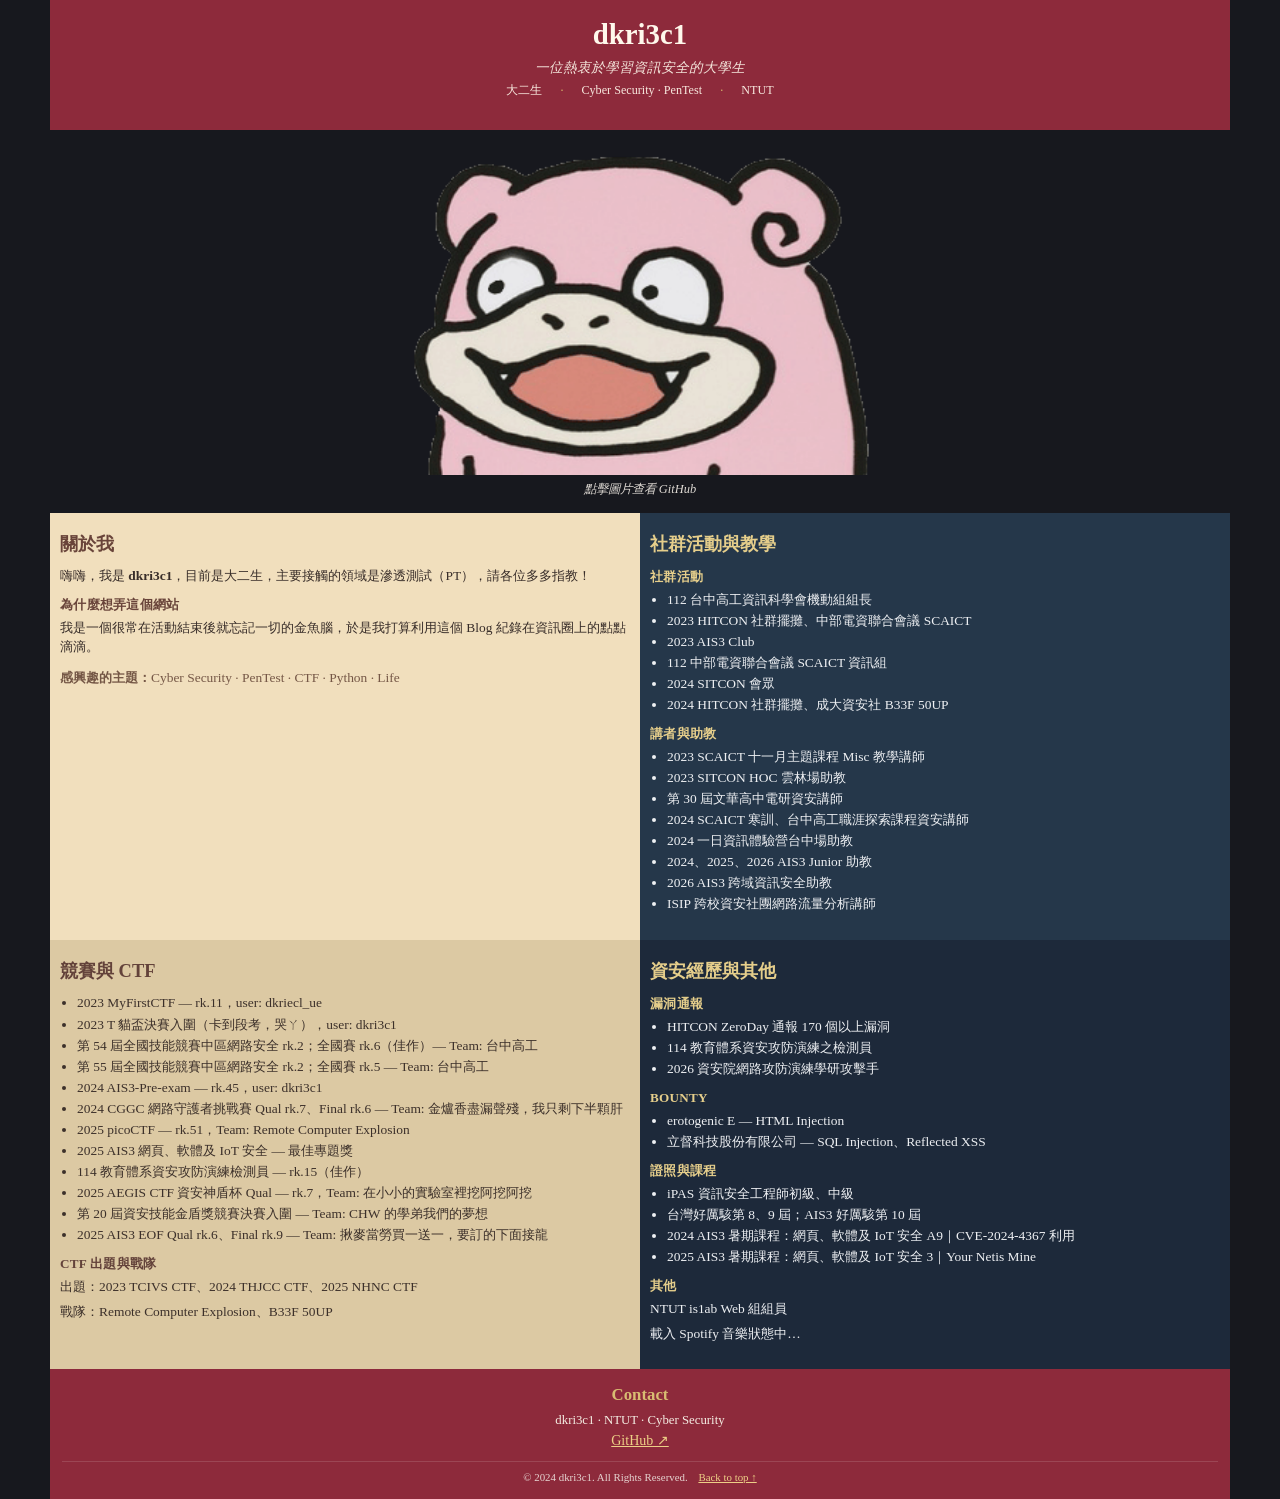
==== index.html @ 4e55df42 "Add files via upload" ====
<!DOCTYPE html>
<html lang="zh-Hant">
<head>
  <meta charset="UTF-8">
  <meta name="viewport" content="width=device-width, initial-scale=1.0">
  <meta name="description" content="dkri3c1 的自我介紹、資訊安全學習與社群經歷。">
  <title>dkri3c1 | About Me</title>
  <link rel="stylesheet" href="style.css">
</head>
<body>
  <main id="top">
    <header class="profile-header">
      <h1>dkri3c1</h1>
      <p class="subtitle">一位熱衷於學習資訊安全的大學生</p>
      <div class="profile-meta">
        <span>大二生</span><span>Cyber Security · PenTest</span><span>NTUT</span>
      </div>
    </header>

    <figure class="hero">
      <a href="https://github.com/dkri3c1" target="_blank" rel="noopener noreferrer" aria-label="前往 dkri3c1 的 GitHub">
        <img src="profile.png" alt="dkri3c1 的粉紅色卡通頭像">
      </a>
      <figcaption><em>點擊圖片查看 GitHub</em></figcaption>
    </figure>

    <section class="profile-grid" aria-label="About dkri3c1">
      <article class="panel about">
        <h2>關於我</h2>
        <p>嗨嗨，我是 <strong>dkri3c1</strong>，目前是大二生，主要接觸的領域是滲透測試（PT），請各位多多指教！</p>
        <h3>為什麼想弄這個網站</h3>
        <p>我是一個很常在活動結束後就忘記一切的金魚腦，於是我打算利用這個 Blog 紀錄在資訊圈上的點點滴滴。</p>
        <p class="topics"><strong>感興趣的主題：</strong>Cyber Security · PenTest · CTF · Python · Life</p>
      </article>

      <article class="panel community">
        <h2>社群活動與教學</h2>
        <h3>社群活動</h3>
        <ul>
          <li>112 台中高工資訊科學會機動組組長</li>
          <li>2023 HITCON 社群擺攤、中部電資聯合會議 SCAICT</li>
          <li>2023 AIS3 Club</li>
          <li>112 中部電資聯合會議 SCAICT 資訊組</li>
          <li>2024 SITCON 會眾</li>
          <li>2024 HITCON 社群擺攤、成大資安社 B33F 50UP</li>
        </ul>
        <h3>講者與助教</h3>
        <ul>
          <li>2023 SCAICT 十一月主題課程 Misc 教學講師</li>
          <li>2023 SITCON HOC 雲林場助教</li>
          <li>第 30 屆文華高中電研資安講師</li>
          <li>2024 SCAICT 寒訓、台中高工職涯探索課程資安講師</li>
          <li>2024 一日資訊體驗營台中場助教</li>
          <li>2024、2025、2026 AIS3 Junior 助教</li>
          <li>2026 AIS3 跨域資訊安全助教</li>
          <li>ISIP 跨校資安社團網路流量分析講師</li>
        </ul>
      </article>

      <article class="panel competitions">
        <h2>競賽與 CTF</h2>
        <ul>
          <li>2023 MyFirstCTF — rk.11，user: dkriecl_ue</li>
          <li>2023 T 貓盃決賽入圍（卡到段考，哭ㄚ），user: dkri3c1</li>
          <li>第 54 屆全國技能競賽中區網路安全 rk.2；全國賽 rk.6（佳作）— Team: 台中高工</li>
          <li>第 55 屆全國技能競賽中區網路安全 rk.2；全國賽 rk.5 — Team: 台中高工</li>
          <li>2024 AIS3-Pre-exam — rk.45，user: dkri3c1</li>
          <li>2024 CGGC 網路守護者挑戰賽 Qual rk.7、Final rk.6 — Team: 金爐香盡漏聲殘，我只剩下半顆肝</li>
          <li>2025 picoCTF — rk.51，Team: Remote Computer Explosion</li>
          <li>2025 AIS3 網頁、軟體及 IoT 安全 — 最佳專題獎</li>
          <li>114 教育體系資安攻防演練檢測員 — rk.15（佳作）</li>
          <li>2025 AEGIS CTF 資安神盾杯 Qual — rk.7，Team: 在小小的實驗室裡挖阿挖阿挖</li>
          <li>第 20 屆資安技能金盾獎競賽決賽入圍 — Team: CHW 的學弟我們的夢想</li>
          <li>2025 AIS3 EOF Qual rk.6、Final rk.9 — Team: 揪麥當勞買一送一，要訂的下面接龍</li>
        </ul>
        <h3>CTF 出題與戰隊</h3>
        <p>出題：2023 TCIVS CTF、2024 THJCC CTF、2025 NHNC CTF</p>
        <p>戰隊：Remote Computer Explosion、B33F 50UP</p>
      </article>

      <article class="panel security">
        <h2>資安經歷與其他</h2>
        <h3>漏洞通報</h3>
        <ul>
          <li>HITCON ZeroDay 通報 170 個以上漏洞</li>
          <li>114 教育體系資安攻防演練之檢測員</li>
          <li>2026 資安院網路攻防演練學研攻擊手</li>
        </ul>
        <h3>Bounty</h3>
        <ul><li>erotogenic E — HTML Injection</li><li>立督科技股份有限公司 — SQL Injection、Reflected XSS</li></ul>
        <h3>證照與課程</h3>
        <ul>
          <li>iPAS 資訊安全工程師初級、中級</li>
          <li>台灣好厲駭第 8、9 屆；AIS3 好厲駭第 10 屆</li>
          <li>2024 AIS3 暑期課程：網頁、軟體及 IoT 安全 A9｜CVE-2024-4367 利用</li>
          <li>2025 AIS3 暑期課程：網頁、軟體及 IoT 安全 3｜Your Netis Mine</li>
        </ul>
        <h3>其他</h3>
        <p>NTUT is1ab Web 組組員</p>
        <p>載入 Spotify 音樂狀態中…</p>
      </article>
    </section>

    <footer class="contact">
      <h2>Contact</h2>
      <p>dkri3c1 · NTUT · Cyber Security</p>
      <a href="https://github.com/dkri3c1" target="_blank" rel="noopener noreferrer">GitHub ↗</a>
      <p class="copyright">© 2024 dkri3c1. All Rights Reserved. <a href="#top">Back to top ↑</a></p>
    </footer>
  </main>
</body>
</html>
---- style.css ----
:root {
  color-scheme: light;
  --night: #17181e;
  --burgundy: #8d2a3b;
  --blue: #25374a;
  --blue-deep: #1d293a;
  --cream: #f1dfbd;
  --sand: #dcc9a3;
  --gold: #d8bc72;
  --ink: #382d29;
}
* { box-sizing: border-box; }
html { scroll-behavior: smooth; }
body { margin: 0; background: var(--night); color: #f3f0e9; font-family: Georgia, 'Times New Roman', serif; font-size: 14px; line-height: 1.42; }
main { width: 100%; max-width: 1180px; margin: 0 auto; background: var(--night); }
.profile-header { min-height: 130px; padding: 18px 18px 15px; text-align: center; background: var(--burgundy); }
.profile-header h1 { margin: 0; color: #fff8ec; font-size: 1.8rem; line-height: 1.15; }
.subtitle { margin: 7px 0 5px; color: #f4e5db; font-size: .85rem; font-style: italic; }
.profile-meta { display: flex; flex-wrap: wrap; justify-content: center; gap: 4px 18px; color: #f8e9df; font-size: .76rem; }
.profile-meta span + span::before { content: '·'; margin-right: 18px; color: #d7b76d; }
.hero { margin: 0; padding: 10px 16px 14px; text-align: center; background: var(--night); }
.hero a { display: block; width: min(49vw, 480px); margin: 0 auto; }
.hero img { display: block; width: 100%; height: auto; }
.hero figcaption { padding-top: 6px; color: #ddd8d2; font-size: .78rem; }
.profile-grid { display: grid; grid-template-columns: repeat(2, minmax(0, 1fr)); }
.panel { min-width: 0; min-height: 175px; padding: 18px 10px 20px; font-size: .84rem; }
.panel h2 { margin: 0 0 9px; font-size: 1.15rem; }
.panel h3 { margin: 11px 0 3px; font-size: .82rem; text-transform: uppercase; letter-spacing: .02em; }
.panel p { margin: 0 0 6px; }
.panel ul { margin: 0 0 7px; padding-left: 17px; }
.panel li { margin: 2px 0; }
.about { background: var(--cream); color: var(--ink); }
.about h2, .about h3 { color: #69443a; }
.about .topics { margin-top: 12px; color: #755746; }
.community { background: var(--blue); color: #eef0f3; }
.community h2, .community h3 { color: #e5ce8b; }
.competitions { background: var(--sand); color: #3c302a; }
.competitions h2, .competitions h3 { color: #63423a; }
.security { background: var(--blue-deep); color: #eef0f3; }
.security h2, .security h3 { color: #e5ce8b; }
.contact { padding: 14px 12px 12px; text-align: center; background: var(--burgundy); color: #f5eee4; }
.contact h2 { margin: 0 0 4px; color: var(--gold); font-size: 1.05rem; }
.contact p { margin: 2px 0; font-size: .8rem; }
.contact > a { color: #e8ce8c; }
.copyright { margin-top: 10px !important; padding-top: 8px; border-top: 1px solid rgb(255 255 255 / 13%); color: #e6d4d1; font-size: .68rem !important; }
.copyright a { margin-left: 8px; color: #edcf86; }
a:link { color: #364bd1; }
a:visited { color: #9a83a9; }
a:hover { color: #fff0bd; }
a:active { color: #f18b62; }
.contact a:link { color: #edcf86; }
.contact a:visited { color: #f0bfd1; }
.contact a:hover { color: #fff8dd; }
.contact a:active { color: #ffae86; }
@media (max-width: 650px) {
  .profile-header { min-height: 120px; padding: 18px 12px 14px; }
  .profile-header h1 { font-size: 1.55rem; }
  .profile-meta { flex-direction: column; gap: 1px; }
  .profile-meta span + span::before { content: ''; margin: 0; }
  .hero { padding: 12px 10px; }
  .hero a { width: min(78vw, 330px); }
  .profile-grid { grid-template-columns: 1fr; }
  .panel { min-height: auto; padding: 17px 12px; }
}
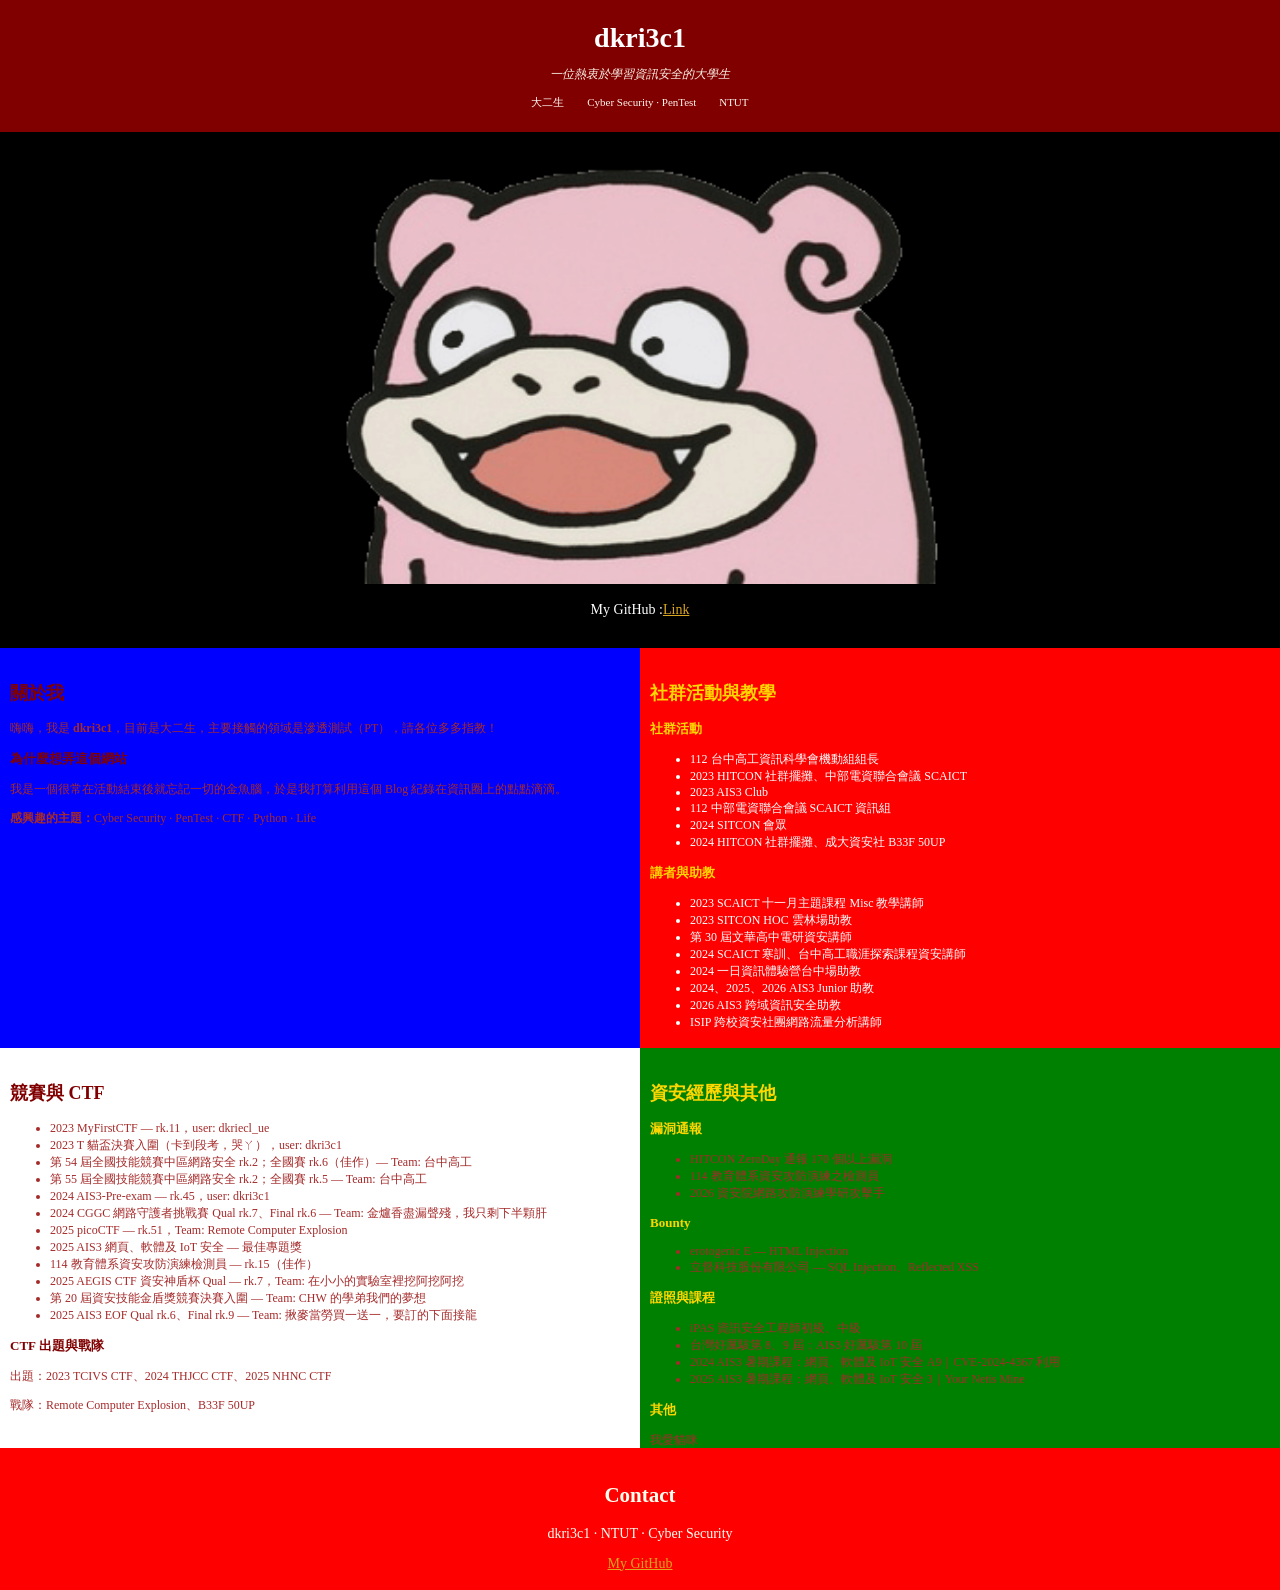
==== commit 242af767: "Add files via upload" ====
--- a/index.html
+++ b/index.html
@@ -3,110 +3,126 @@
 <head>
   <meta charset="UTF-8">
   <meta name="viewport" content="width=device-width, initial-scale=1.0">
-  <meta name="description" content="dkri3c1 的自我介紹、資訊安全學習與社群經歷。">
   <title>dkri3c1 | About Me</title>
   <link rel="stylesheet" href="style.css">
 </head>
+
 <body>
-  <main id="top">
-    <header class="profile-header">
-      <h1>dkri3c1</h1>
-      <p class="subtitle">一位熱衷於學習資訊安全的大學生</p>
-      <div class="profile-meta">
-        <span>大二生</span><span>Cyber Security · PenTest</span><span>NTUT</span>
-      </div>
-    </header>
+  <div class="profile-header">
+    <h1>dkri3c1</h1>
+    <p class="subtitle">一位熱衷於學習資訊安全的大學生</p>
 
-    <figure class="hero">
-      <a href="https://github.com/dkri3c1" target="_blank" rel="noopener noreferrer" aria-label="前往 dkri3c1 的 GitHub">
-        <img src="profile.png" alt="dkri3c1 的粉紅色卡通頭像">
-      </a>
-      <figcaption><em>點擊圖片查看 GitHub</em></figcaption>
-    </figure>
+    <div class="profile-meta">
+      <span>大二生</span>
+      <span>Cyber Security · PenTest</span>
+      <span>NTUT</span>
+    </div>
+  </div>
 
-    <section class="profile-grid" aria-label="About dkri3c1">
-      <article class="panel about">
-        <h2>關於我</h2>
-        <p>嗨嗨，我是 <strong>dkri3c1</strong>，目前是大二生，主要接觸的領域是滲透測試（PT），請各位多多指教！</p>
-        <h3>為什麼想弄這個網站</h3>
-        <p>我是一個很常在活動結束後就忘記一切的金魚腦，於是我打算利用這個 Blog 紀錄在資訊圈上的點點滴滴。</p>
-        <p class="topics"><strong>感興趣的主題：</strong>Cyber Security · PenTest · CTF · Python · Life</p>
-      </article>
+  <div class="hero">
+    <a href="https://github.com/dkri3c1v2">
+      <img src="profile.png">
+    </a>
+    <p>My GitHub :<a href ="https://github.com/dkri3c1v2">Link</a></p>
+    </div>
 
-      <article class="panel community">
-        <h2>社群活動與教學</h2>
-        <h3>社群活動</h3>
-        <ul>
-          <li>112 台中高工資訊科學會機動組組長</li>
-          <li>2023 HITCON 社群擺攤、中部電資聯合會議 SCAICT</li>
-          <li>2023 AIS3 Club</li>
-          <li>112 中部電資聯合會議 SCAICT 資訊組</li>
-          <li>2024 SITCON 會眾</li>
-          <li>2024 HITCON 社群擺攤、成大資安社 B33F 50UP</li>
-        </ul>
-        <h3>講者與助教</h3>
-        <ul>
-          <li>2023 SCAICT 十一月主題課程 Misc 教學講師</li>
-          <li>2023 SITCON HOC 雲林場助教</li>
-          <li>第 30 屆文華高中電研資安講師</li>
-          <li>2024 SCAICT 寒訓、台中高工職涯探索課程資安講師</li>
-          <li>2024 一日資訊體驗營台中場助教</li>
-          <li>2024、2025、2026 AIS3 Junior 助教</li>
-          <li>2026 AIS3 跨域資訊安全助教</li>
-          <li>ISIP 跨校資安社團網路流量分析講師</li>
-        </ul>
-      </article>
+  <div class="profile-grid">
 
-      <article class="panel competitions">
-        <h2>競賽與 CTF</h2>
-        <ul>
-          <li>2023 MyFirstCTF — rk.11，user: dkriecl_ue</li>
-          <li>2023 T 貓盃決賽入圍（卡到段考，哭ㄚ），user: dkri3c1</li>
-          <li>第 54 屆全國技能競賽中區網路安全 rk.2；全國賽 rk.6（佳作）— Team: 台中高工</li>
-          <li>第 55 屆全國技能競賽中區網路安全 rk.2；全國賽 rk.5 — Team: 台中高工</li>
-          <li>2024 AIS3-Pre-exam — rk.45，user: dkri3c1</li>
-          <li>2024 CGGC 網路守護者挑戰賽 Qual rk.7、Final rk.6 — Team: 金爐香盡漏聲殘，我只剩下半顆肝</li>
-          <li>2025 picoCTF — rk.51，Team: Remote Computer Explosion</li>
-          <li>2025 AIS3 網頁、軟體及 IoT 安全 — 最佳專題獎</li>
-          <li>114 教育體系資安攻防演練檢測員 — rk.15（佳作）</li>
-          <li>2025 AEGIS CTF 資安神盾杯 Qual — rk.7，Team: 在小小的實驗室裡挖阿挖阿挖</li>
-          <li>第 20 屆資安技能金盾獎競賽決賽入圍 — Team: CHW 的學弟我們的夢想</li>
-          <li>2025 AIS3 EOF Qual rk.6、Final rk.9 — Team: 揪麥當勞買一送一，要訂的下面接龍</li>
-        </ul>
-        <h3>CTF 出題與戰隊</h3>
-        <p>出題：2023 TCIVS CTF、2024 THJCC CTF、2025 NHNC CTF</p>
-        <p>戰隊：Remote Computer Explosion、B33F 50UP</p>
-      </article>
+    <div class="panel about">
+      <h2>關於我</h2>
+      <p>嗨嗨，我是 <strong>dkri3c1</strong>，目前是大二生，主要接觸的領域是滲透測試（PT），請各位多多指教！</p>
 
-      <article class="panel security">
-        <h2>資安經歷與其他</h2>
-        <h3>漏洞通報</h3>
-        <ul>
-          <li>HITCON ZeroDay 通報 170 個以上漏洞</li>
-          <li>114 教育體系資安攻防演練之檢測員</li>
-          <li>2026 資安院網路攻防演練學研攻擊手</li>
-        </ul>
-        <h3>Bounty</h3>
-        <ul><li>erotogenic E — HTML Injection</li><li>立督科技股份有限公司 — SQL Injection、Reflected XSS</li></ul>
-        <h3>證照與課程</h3>
-        <ul>
-          <li>iPAS 資訊安全工程師初級、中級</li>
-          <li>台灣好厲駭第 8、9 屆；AIS3 好厲駭第 10 屆</li>
-          <li>2024 AIS3 暑期課程：網頁、軟體及 IoT 安全 A9｜CVE-2024-4367 利用</li>
-          <li>2025 AIS3 暑期課程：網頁、軟體及 IoT 安全 3｜Your Netis Mine</li>
-        </ul>
-        <h3>其他</h3>
-        <p>NTUT is1ab Web 組組員</p>
-        <p>載入 Spotify 音樂狀態中…</p>
-      </article>
-    </section>
+      <h3>為什麼想弄這個網站</h3>
+      <p>我是一個很常在活動結束後就忘記一切的金魚腦，於是我打算利用這個 Blog 紀錄在資訊圈上的點點滴滴。</p>
 
-    <footer class="contact">
-      <h2>Contact</h2>
-      <p>dkri3c1 · NTUT · Cyber Security</p>
-      <a href="https://github.com/dkri3c1" target="_blank" rel="noopener noreferrer">GitHub ↗</a>
-      <p class="copyright">© 2024 dkri3c1. All Rights Reserved. <a href="#top">Back to top ↑</a></p>
-    </footer>
-  </main>
+      <p class="topics">
+        <strong>感興趣的主題：</strong>Cyber Security · PenTest · CTF · Python · Life
+      </p>
+    </div>
+
+    <div class="panel community">
+      <h2>社群活動與教學</h2>
+
+      <h3>社群活動</h3>
+      <ul>
+        <li>112 台中高工資訊科學會機動組組長</li>
+        <li>2023 HITCON 社群擺攤、中部電資聯合會議 SCAICT</li>
+        <li>2023 AIS3 Club</li>
+        <li>112 中部電資聯合會議 SCAICT 資訊組</li>
+        <li>2024 SITCON 會眾</li>
+        <li>2024 HITCON 社群擺攤、成大資安社 B33F 50UP</li>
+      </ul>
+
+      <h3>講者與助教</h3>
+      <ul>
+        <li>2023 SCAICT 十一月主題課程 Misc 教學講師</li>
+        <li>2023 SITCON HOC 雲林場助教</li>
+        <li>第 30 屆文華高中電研資安講師</li>
+        <li>2024 SCAICT 寒訓、台中高工職涯探索課程資安講師</li>
+        <li>2024 一日資訊體驗營台中場助教</li>
+        <li>2024、2025、2026 AIS3 Junior 助教</li>
+        <li>2026 AIS3 跨域資訊安全助教</li>
+        <li>ISIP 跨校資安社團網路流量分析講師</li>
+      </ul>
+    </div>
+
+    <div class="panel competitions">
+      <h2>競賽與 CTF</h2>
+
+      <ul>
+        <li>2023 MyFirstCTF — rk.11，user: dkriecl_ue</li>
+        <li>2023 T 貓盃決賽入圍（卡到段考，哭ㄚ），user: dkri3c1</li>
+        <li>第 54 屆全國技能競賽中區網路安全 rk.2；全國賽 rk.6（佳作）— Team: 台中高工</li>
+        <li>第 55 屆全國技能競賽中區網路安全 rk.2；全國賽 rk.5 — Team: 台中高工</li>
+        <li>2024 AIS3-Pre-exam — rk.45，user: dkri3c1</li>
+        <li>2024 CGGC 網路守護者挑戰賽 Qual rk.7、Final rk.6 — Team: 金爐香盡漏聲殘，我只剩下半顆肝</li>
+        <li>2025 picoCTF — rk.51，Team: Remote Computer Explosion</li>
+        <li>2025 AIS3 網頁、軟體及 IoT 安全 — 最佳專題獎</li>
+        <li>114 教育體系資安攻防演練檢測員 — rk.15（佳作）</li>
+        <li>2025 AEGIS CTF 資安神盾杯 Qual — rk.7，Team: 在小小的實驗室裡挖阿挖阿挖</li>
+        <li>第 20 屆資安技能金盾獎競賽決賽入圍 — Team: CHW 的學弟我們的夢想</li>
+        <li>2025 AIS3 EOF Qual rk.6、Final rk.9 — Team: 揪麥當勞買一送一，要訂的下面接龍</li>
+      </ul>
+
+      <h3>CTF 出題與戰隊</h3>
+      <p>出題：2023 TCIVS CTF、2024 THJCC CTF、2025 NHNC CTF</p>
+      <p>戰隊：Remote Computer Explosion、B33F 50UP</p>
+    </div>
+
+    <div class="panel security">
+      <h2>資安經歷與其他</h2>
+
+      <h3>漏洞通報</h3>
+      <ul>
+        <li>HITCON ZeroDay 通報 170 個以上漏洞</li>
+        <li>114 教育體系資安攻防演練之檢測員</li>
+        <li>2026 資安院網路攻防演練學研攻擊手</li>
+      </ul>
+
+      <h3>Bounty</h3>
+      <ul>
+        <li>erotogenic E — HTML Injection</li>
+        <li>立督科技股份有限公司 — SQL Injection、Reflected XSS</li>
+      </ul>
+
+      <h3>證照與課程</h3>
+      <ul>
+        <li>iPAS 資訊安全工程師初級、中級</li>
+        <li>台灣好厲駭第 8、9 屆；AIS3 好厲駭第 10 屆</li>
+        <li>2024 AIS3 暑期課程：網頁、軟體及 IoT 安全 A9｜CVE-2024-4367 利用</li>
+        <li>2025 AIS3 暑期課程：網頁、軟體及 IoT 安全 3｜Your Netis Mine</li>
+      </ul>
+
+      <h3>其他</h3>
+      <p>我愛貓咪</p>
+    </div>
+  </div>
+
+  <div class="contact">
+    <h2>Contact</h2>
+    <p>dkri3c1 · NTUT · Cyber Security</p>
+    <a href="https://github.com/dkri3c1v2">My GitHub</a>
+  </div>
+
 </body>
-</html>
+</html> 
--- a/style.css
+++ b/style.css
@@ -1,64 +1,128 @@
-:root {
-  color-scheme: light;
-  --night: #17181e;
-  --burgundy: #8d2a3b;
-  --blue: #25374a;
-  --blue-deep: #1d293a;
-  --cream: #f1dfbd;
-  --sand: #dcc9a3;
-  --gold: #d8bc72;
-  --ink: #382d29;
+* {
+    box-sizing: border-box;
 }
-* { box-sizing: border-box; }
-html { scroll-behavior: smooth; }
-body { margin: 0; background: var(--night); color: #f3f0e9; font-family: Georgia, 'Times New Roman', serif; font-size: 14px; line-height: 1.42; }
-main { width: 100%; max-width: 1180px; margin: 0 auto; background: var(--night); }
-.profile-header { min-height: 130px; padding: 18px 18px 15px; text-align: center; background: var(--burgundy); }
-.profile-header h1 { margin: 0; color: #fff8ec; font-size: 1.8rem; line-height: 1.15; }
-.subtitle { margin: 7px 0 5px; color: #f4e5db; font-size: .85rem; font-style: italic; }
-.profile-meta { display: flex; flex-wrap: wrap; justify-content: center; gap: 4px 18px; color: #f8e9df; font-size: .76rem; }
-.profile-meta span + span::before { content: '·'; margin-right: 18px; color: #d7b76d; }
-.hero { margin: 0; padding: 10px 16px 14px; text-align: center; background: var(--night); }
-.hero a { display: block; width: min(49vw, 480px); margin: 0 auto; }
-.hero img { display: block; width: 100%; height: auto; }
-.hero figcaption { padding-top: 6px; color: #ddd8d2; font-size: .78rem; }
-.profile-grid { display: grid; grid-template-columns: repeat(2, minmax(0, 1fr)); }
-.panel { min-width: 0; min-height: 175px; padding: 18px 10px 20px; font-size: .84rem; }
-.panel h2 { margin: 0 0 9px; font-size: 1.15rem; }
-.panel h3 { margin: 11px 0 3px; font-size: .82rem; text-transform: uppercase; letter-spacing: .02em; }
-.panel p { margin: 0 0 6px; }
-.panel ul { margin: 0 0 7px; padding-left: 17px; }
-.panel li { margin: 2px 0; }
-.about { background: var(--cream); color: var(--ink); }
-.about h2, .about h3 { color: #69443a; }
-.about .topics { margin-top: 12px; color: #755746; }
-.community { background: var(--blue); color: #eef0f3; }
-.community h2, .community h3 { color: #e5ce8b; }
-.competitions { background: var(--sand); color: #3c302a; }
-.competitions h2, .competitions h3 { color: #63423a; }
-.security { background: var(--blue-deep); color: #eef0f3; }
-.security h2, .security h3 { color: #e5ce8b; }
-.contact { padding: 14px 12px 12px; text-align: center; background: var(--burgundy); color: #f5eee4; }
-.contact h2 { margin: 0 0 4px; color: var(--gold); font-size: 1.05rem; }
-.contact p { margin: 2px 0; font-size: .8rem; }
-.contact > a { color: #e8ce8c; }
-.copyright { margin-top: 10px !important; padding-top: 8px; border-top: 1px solid rgb(255 255 255 / 13%); color: #e6d4d1; font-size: .68rem !important; }
-.copyright a { margin-left: 8px; color: #edcf86; }
-a:link { color: #364bd1; }
-a:visited { color: #9a83a9; }
-a:hover { color: #fff0bd; }
-a:active { color: #f18b62; }
-.contact a:link { color: #edcf86; }
-.contact a:visited { color: #f0bfd1; }
-.contact a:hover { color: #fff8dd; }
-.contact a:active { color: #ffae86; }
-@media (max-width: 650px) {
-  .profile-header { min-height: 120px; padding: 18px 12px 14px; }
-  .profile-header h1 { font-size: 1.55rem; }
-  .profile-meta { flex-direction: column; gap: 1px; }
-  .profile-meta span + span::before { content: ''; margin: 0; }
-  .hero { padding: 12px 10px; }
-  .hero a { width: min(78vw, 330px); }
-  .profile-grid { grid-template-columns: 1fr; }
-  .panel { min-height: auto; padding: 17px 12px; }
+
+body {
+    margin: 0;
+    background-color: black;
+    color: white;
+    font-size: 14px;
 }
+
+.profile-header {
+    background-color: maroon;
+    text-align: center;
+    padding: 22px 15px;
+}
+
+.profile-header h1 {
+    margin: 0;
+    color: white;
+    font-size: 28px;
+}
+
+.subtitle {
+    color: linen;
+    font-size: 12px;
+    font-style: italic;
+}
+
+.profile-meta {
+    text-align: center;
+    color: seashell;
+    font-size: 11px;
+}
+
+.profile-meta span {
+    margin: 0 10px;
+}
+
+.hero {
+    background-color: black;
+    text-align: center;
+    padding: 16px;
+}
+
+.hero img {
+    width: 50%;
+}
+
+.panel {
+    width: 50%;
+    height: 400px;
+    float: left;
+    padding: 18px 10px;
+    font-size: 12px;
+}
+
+.panel h2 {
+    font-size: 18px;
+}
+
+.panel h3 {
+    font-size: 13px;
+}
+
+.about {
+    background-color: blue;
+    color: brown;
+}
+
+.about h2,
+.about h3 {
+    color: maroon;
+}
+
+.community {
+    background-color: red;
+    color: white;
+}
+
+.community h2,
+.community h3 {
+    color: gold;
+}
+
+.competitions {
+    background-color: white;
+    color: brown;
+}
+
+.competitions h2,
+.competitions h3 {
+    color: maroon;
+}
+
+.security {
+    background-color: green;
+    color: brown;
+}
+
+.security h2,
+.security h3 {
+    color: gold;
+}
+
+.contact {
+    clear: both;
+    background-color: red;
+    color: ivory;
+    text-align: center;
+    padding: 18px;
+}
+
+a:link {
+    color: goldenrod;
+}
+
+a:visited {
+    color: plum;
+}
+
+a:hover {
+    color: yellow;
+}
+
+a:active {
+    color: orange;
+}
